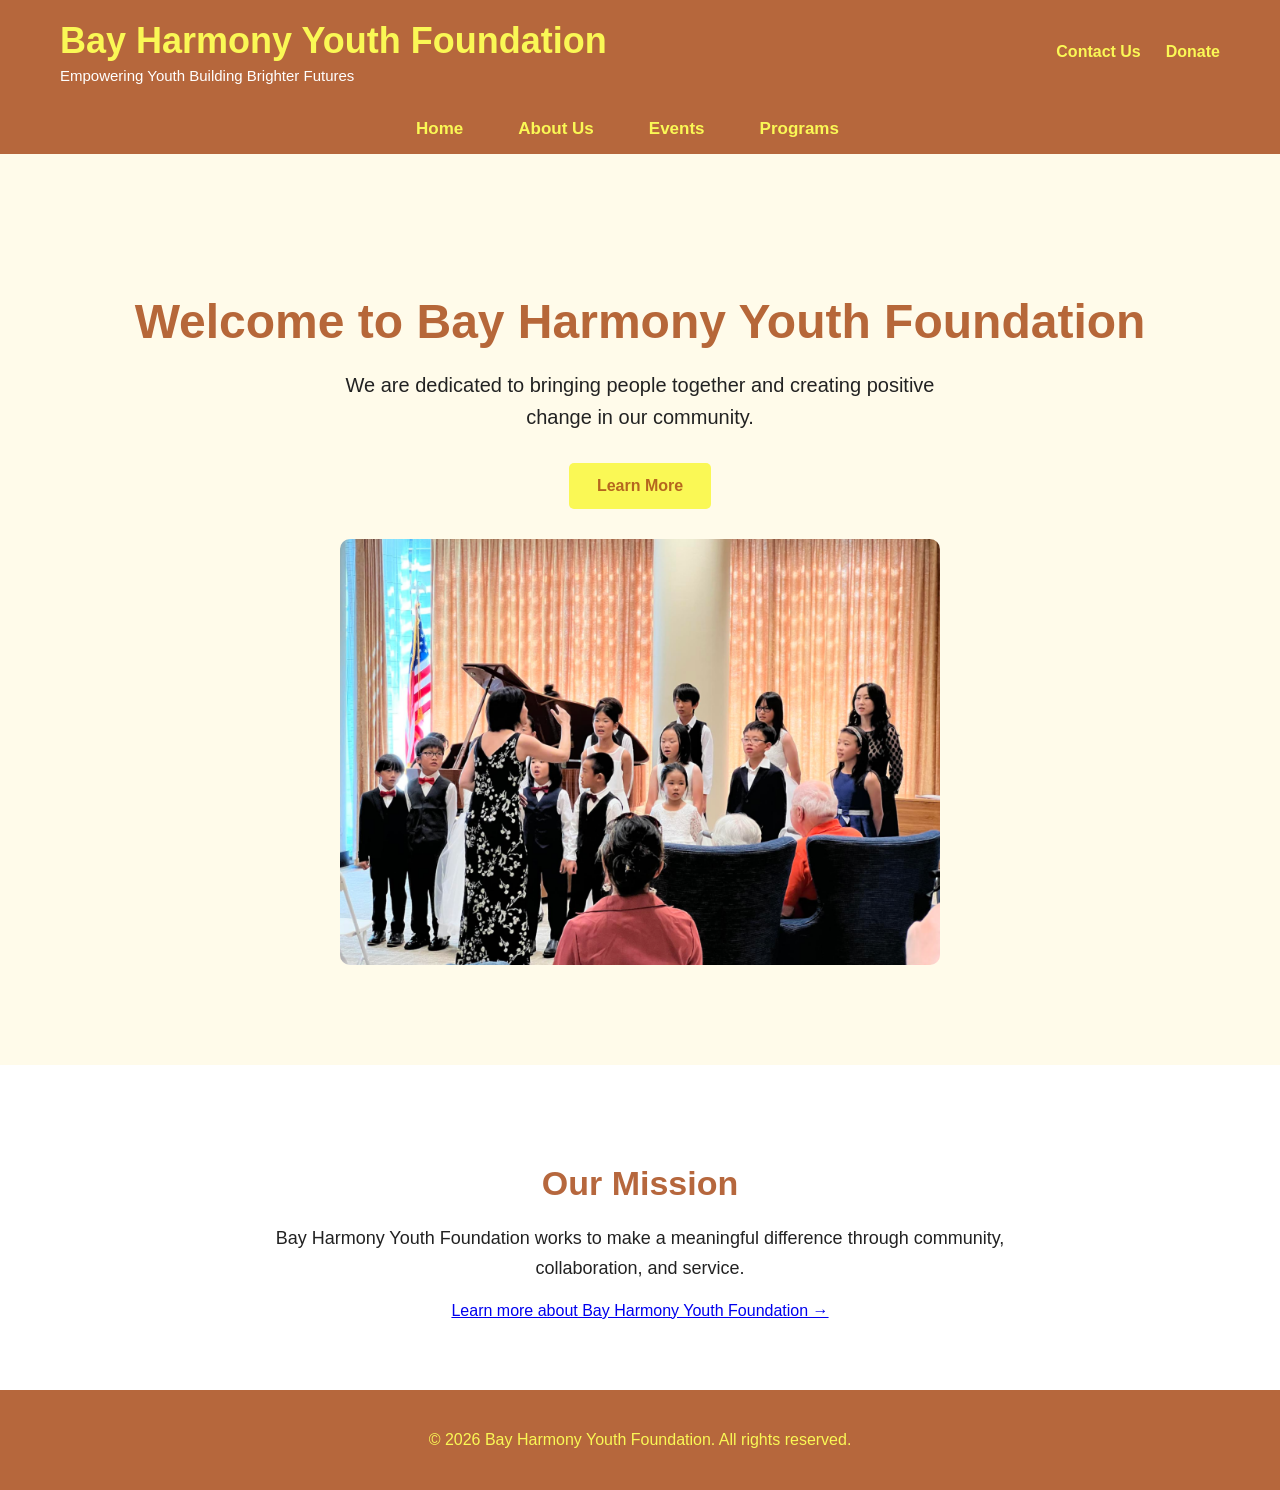
==== index.html @ f727eeae "Events and Programs update. Minor nav fixes." ====
<!DOCTYPE html>
<html lang="en">

<head>
    <meta charset="UTF-8">
    <meta name="viewport" content="width=device-width, initial-scale=1.0">
    <title>Bay Harmony Youth Foundation</title>
    <link rel="stylesheet" href="style.css">
</head>

<body>

    <header>

        <!-- Top section -->
        <div class="top-bar">

            <div class="brand">
                <a href="index.html">
                    <h1>Bay Harmony Youth Foundation</h1>
                    <p>Empowering Youth Building Brighter Futures</p>
                </a>
            </div>

            <div class="header-links">
                <a href="contact.html">Contact Us</a>                
                <a href="donate.html">Donate</a>
            </div>

        </div>

        <!-- Main navigation -->
        <nav>
            <a href="index.html">Home</a>
            <a href="about.html">About Us</a>
            <a href="events.html">Events</a>            
            <a href="program.html">Programs</a>
        </nav>

    </header>


    <!-- Main content -->
    <main>

        <section class="hero">
            <h2>Welcome to Bay Harmony Youth Foundation</h2>

            <p>
                We are dedicated to bringing people together
                and creating positive change in our community.
            </p>

            <a class="button" href="about.html">Learn More</a>


            <img src="images/bay-harmony.webp" alt="Bay Harmony community event">

        </section>
        

        <section class="about-section">

            <h2>Our Mission</h2>

            <p>
                Bay Harmony Youth Foundation works to make a meaningful difference
                through community, collaboration, and service.
            </p>

            <a href="about.html">Learn more about Bay Harmony Youth Foundation →</a>

        </section>

    </main>


    <footer>
        <p>&copy; 2026 Bay Harmony Youth Foundation. All rights reserved.</p>
    </footer>

</body>
</html>
---- style.css ----
/* ---------- General ---------- */

body {
    margin: 0;
    font-family: Arial, sans-serif;
    color: #222;
}


/* ---------- Top Header ---------- */

.top-bar {
    background-color: rgba(166, 70, 18, 0.819);

    display: flex;
    justify-content: space-between;
    align-items: center;

    padding: 20px 60px;
}

.brand a {
    text-decoration: none;
    color: inherit;
}


.brand h1 {
    margin: 0;
    color: #faf855;
    font-size: 36px;
}

.brand p {
    margin: 5px 0 0;
    color: white;
    font-size: 15px;
}


/* ---------- Header Links ---------- */

.header-links {
    display: flex;
    gap: 25px;
    align-items: center;
}

.header-links a {
    color: #faf855;
    text-decoration: none;
    font-weight: bold;
}

.header-links a:hover {
    text-decoration: underline;
}


/* ---------- Navigation ---------- */

nav {
    background-color: rgba(166, 70, 18, 0.819);

    display: flex;
    justify-content: center;

    padding: 15px;
    gap: 30px;
}

nav a {
    color: #faf855;
    text-decoration: none;
    margin-right: 25px;
    font-weight: bold;
    font-size: 17px;
}

nav a:hover {
    text-decoration: underline;
}


/* ---------- Hero ---------- */

.hero {
    text-align: center;
    padding: 100px 20px;

    background-color: #fffbea;
}

.hero h2 {
    font-size: 48px;
    margin-bottom: 20px;
    color: rgba(166, 70, 18, 0.819);
}

.hero p {
    max-width: 650px;
    margin: 0 auto 30px;

    font-size: 20px;
    line-height: 1.6;
}


/* ---------- Button ---------- */

.button {
    display: inline-block;

    background-color: #faf855;
    color: rgba(166, 70, 18, 0.819);

    padding: 14px 28px;

    text-decoration: none;
    font-weight: bold;

    border-radius: 5px;
}

.button:hover {
    background-color: #e8e846;
}


/* ---------- Mission ---------- */

.mission-preview {
    text-align: center;
    padding: 70px 20px;
}

.mission-preview h2 {
    font-size: 34px;
    color: rgba(166, 70, 18, 0.819);
}

.mission-preview p {
    max-width: 650px;
    margin: 0 auto 20px;

    line-height: 1.6;
}

.mission-preview a {
    color: rgba(166, 70, 18, 0.819);
    font-weight: bold;
}


/* ---------- Footer ---------- */

footer {
    background-color: rgba(166, 70, 18, 0.819);
    color: #faf855;

    text-align: center;
    padding: 25px;
}

.hero img {
    display: block;
    width: 600px;
    max-width: 90%;
    margin: 30px auto 0;
    border-radius: 10px;
}

/* ---------- About Page ---------- */

.about-hero {
    text-align: center;
    padding: 80px 20px;
    background-color: #fffbea;
}

.about-hero h2 {
    font-size: 48px;
    margin-bottom: 20px;
    color: rgba(166, 70, 18, 0.819);
}

.about-hero p {
    max-width: 700px;
    margin: 0 auto;

    font-size: 20px;
    line-height: 1.6;
}


/* ---------- About Sections ---------- */

.about-section {
    max-width: 800px;
    margin: 0 auto;
    padding: 70px 20px;
    text-align: center;
}

.about-section h2 {
    font-size: 34px;
    margin-bottom: 20px;
    color: rgba(166, 70, 18, 0.819);
}

.about-section p {
    font-size: 18px;
    line-height: 1.7;
}


/* ---------- Values ---------- */

.about-values {
    padding: 70px 20px;
    text-align: center;
    background-color: #fffbea;
}

.about-values h2 {
    font-size: 34px;
    margin-bottom: 40px;
    color: rgba(166, 70, 18, 0.819);
}

.values {
    display: flex;
    justify-content: center;
    gap: 25px;
    max-width: 1000px;
    margin: 0 auto;
}

.value {
    flex: 1;
    padding: 30px 25px;

    background-color: white;

    border-radius: 10px;
}

.value h3 {
    margin-top: 0;
    font-size: 23px;
    color: rgba(166, 70, 18, 0.819);
}

.value p {
    line-height: 1.6;
}


/* ---------- About Call To Action ---------- */

.about-action {
    text-align: center;
    padding: 80px 20px;
}

.about-action h2 {
    font-size: 34px;
    color: rgba(166, 70, 18, 0.819);
}

.about-action p {
    max-width: 600px;
    margin: 0 auto 30px;

    font-size: 18px;
    line-height: 1.6;
}


/* ---------- Contact Page ---------- */

.contact-hero {
    text-align: center;
    padding: 80px 20px;
    background-color: #fffbea;
}

.contact-hero h2 {
    font-size: 48px;
    margin-bottom: 20px;
    color: rgba(166, 70, 18, 0.819);
}

.contact-hero p {
    max-width: 700px;
    margin: 0 auto;

    font-size: 20px;
    line-height: 1.6;
}


/* ---------- Contact Information ---------- */

.contact-section {
    text-align: center;
    padding: 70px 20px;
}

.contact-section h2 {
    font-size: 34px;
    margin-bottom: 20px;
    color: rgba(166, 70, 18, 0.819);
}

.contact-section > p {
    max-width: 650px;
    margin: 0 auto 40px;

    font-size: 18px;
    line-height: 1.6;
}

.contact-info {
    display: flex;
    justify-content: center;
    gap: 25px;

    max-width: 1000px;
    margin: 0 auto;
}

.contact-item {
    flex: 1;

    padding: 30px 25px;

    background-color: #fffbea;
    border-radius: 10px;
}

.contact-item h3 {
    margin-top: 0;

    font-size: 23px;
    color: rgba(166, 70, 18, 0.819);
}

.contact-item p {
    line-height: 1.6;
}


/* ---------- Contact Action ---------- */

.contact-action {
    text-align: center;
    padding: 80px 20px;

    background-color: #fffbea;
}

.contact-action h2 {
    font-size: 34px;
    color: rgba(166, 70, 18, 0.819);
}

.contact-action p {
    max-width: 600px;
    margin: 0 auto 30px;

    font-size: 18px;
    line-height: 1.6;
}

/* ---------- Programs Page ---------- */

.programs-hero {
    max-width: 800px;
    margin: 0 auto;
    padding: 60px 25px 35px;
    text-align: left;
    background-color: #fffbea;
}

.programs-hero h2 {
    font-size: 42px;
    margin-top: 0;
    margin-bottom: 15px;
    color: rgba(166, 70, 18, 0.819);
}

.programs-hero p {
    font-size: 18px;
    line-height: 1.6;
    margin: 0;
}

/* ---------- Program Details ---------- */

.program-section {
    max-width: 800px;
    margin: 0 auto;
    padding: 20px 25px 45px;
    text-align: left;
}

.program-section h2 {
    font-size: 30px;
    margin-top: 0;
    margin-bottom: 18px;
    color: rgba(166, 70, 18, 0.819);
}

.program-section p {
    font-size: 17px;
    line-height: 1.6;
    margin: 0 0 14px;
}

.program-section p:last-child {
    margin-bottom: 0;
}


/* ---------- Events Page ---------- */

.events-hero {
    max-width: 800px;
    margin: 0 auto;
    padding: 60px 25px 35px;
    text-align: left;
    background-color: #fffbea;
}

.events-hero h2 {
    font-size: 42px;
    margin-top: 0;
    margin-bottom: 15px;
    color: rgba(166, 70, 18, 0.819);
}

.events-hero p {
    font-size: 18px;
    line-height: 1.6;
    margin: 0;
}

/* ---------- Event Details ---------- */

.event-section {
    max-width: 800px;
    margin: 0 auto;
    padding: 20px 25px 45px;
}

.event-card {
    padding: 25px 0;
    border-bottom: 1px solid #ddd0c5;
    text-align: left;
}

.event-card h2 {
    font-size: 27px;
    line-height: 1.3;
    margin-top: 0;
    margin-bottom: 20px;
    color: rgba(166, 70, 18, 0.819);
}

.event-card p {
    font-size: 17px;
    line-height: 1.6;
    margin: 0 0 12px;
}

.event-card p:last-child {
    margin-bottom: 0;
}

/* ---------- Events Contact Section ---------- */

.events-contact {
    max-width: 800px;
    margin: 0 auto;
    padding: 45px 25px 65px;
    text-align: left;
}

.events-contact h2 {
    font-size: 30px;
    margin-top: 0;
    color: rgba(166, 70, 18, 0.819);
}

.events-contact p {
    font-size: 17px;
    line-height: 1.6;
    margin-bottom: 20px;
}



/* ---------- Mobile ---------- */

@media (max-width: 600px) {

    .top-bar {
        padding: 15px 20px;
        flex-direction: column;
        text-align: center;
    }

    .brand h1 {
        font-size: 28px;
    }

    .header-links {
        margin-top: 15px;
    }

    nav {
        flex-wrap: wrap;
        gap: 10px;
        padding: 12px;
    }

    nav a {
        margin-right: 0;
        font-size: 15px;
    }

    .hero {
        padding: 60px 15px;
    }

    .hero h2 {
        font-size: 34px;
    }

    .hero p {
        font-size: 17px;
    }

    .hero img {
        width: 100%;
        max-width: 600px;
    }

        .about-hero {
        padding: 60px 15px;
    }

    .about-hero h2 {
        font-size: 34px;
    }

    .about-hero p {
        font-size: 17px;
    }

    .about-section {
        padding: 50px 20px;
    }

    .about-section h2 {
        font-size: 30px;
    }

    .values {
        flex-direction: column;
        gap: 20px;
    }

    .value {
        padding: 25px 20px;
    }

    .about-action {
        padding: 60px 20px;
    }

        .contact-hero {
        padding: 60px 15px;
    }

    .contact-hero h2 {
        font-size: 34px;
    }

    .contact-hero p {
        font-size: 17px;
    }

    .contact-section {
        padding: 50px 20px;
    }

    .contact-section h2 {
        font-size: 30px;
    }

    .contact-info {
        flex-direction: column;
        gap: 20px;
    }

    .contact-item {
        padding: 25px 20px;
    }

    .contact-action {
        padding: 60px 20px;
    }

    .programs-hero {
        padding: 40px 22px 25px;

    }

    /* ---------- Programs Mobile Layout ---------- */

    .programs-hero h2 {
        font-size: 34px;
    }

    .programs-hero p {
        font-size: 17px;
    }

    .program-section {
        padding: 30px 22px 35px;
    }

    .program-section h2 {
        font-size: 27px;
    }

    .program-section p {
        font-size: 16px;
    }
}
/* ---------- Events Mobile Layout ---------- */

@media (max-width: 600px) {
    .events-hero {
        padding: 40px 22px 25px;
    }

    .events-hero h2 {
        font-size: 34px;
    }

    .events-hero p {
        font-size: 17px;
    }

    .event-section {
        padding: 15px 22px 35px;
    }

    .event-card {
        padding: 22px 0;
    }

    .event-card h2 {
        font-size: 24px;
    }

    .event-card p {
        font-size: 16px;
    }

    .events-contact {
        padding: 35px 22px 50px;
    }
}
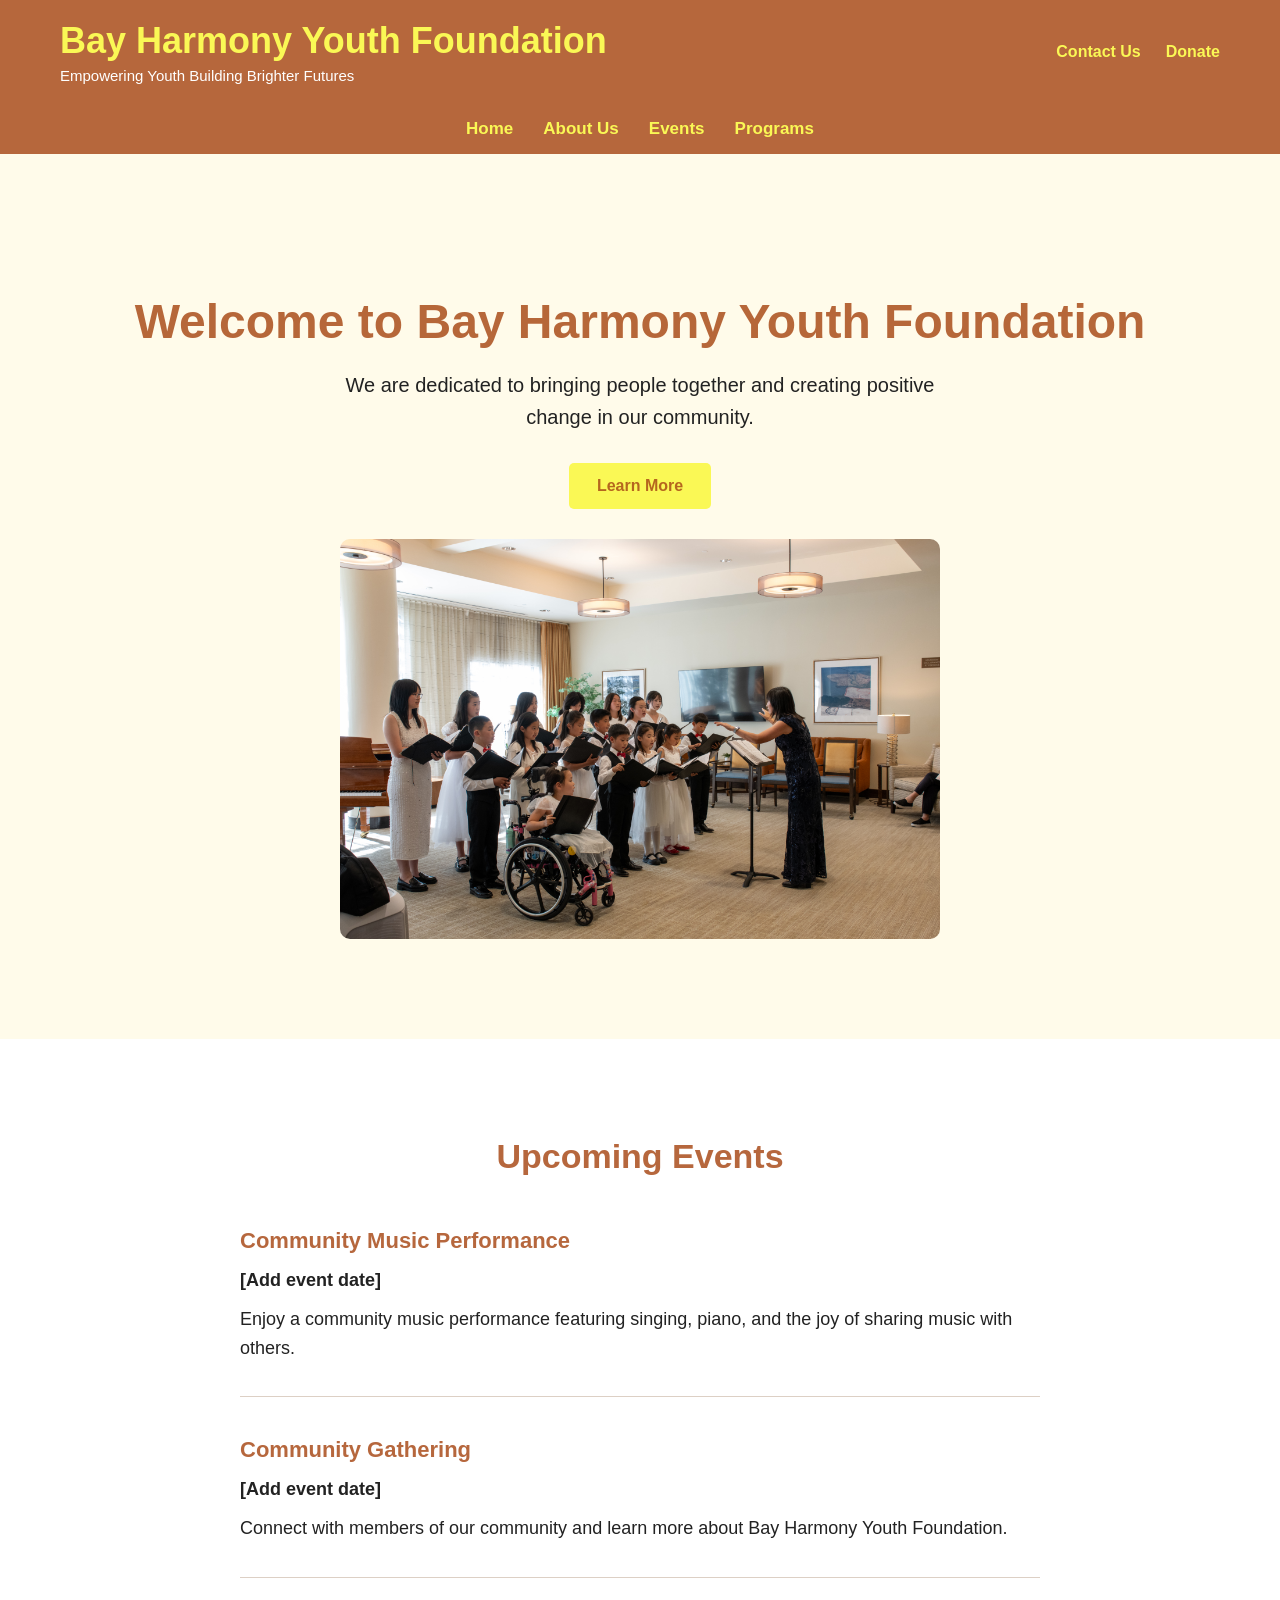
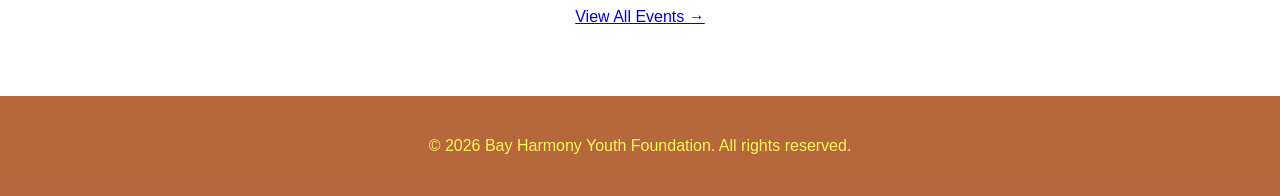
==== commit ad334f32: "Styling and image update" ====
--- a/index.html
+++ b/index.html
@@ -54,24 +54,40 @@
             <a class="button" href="about.html">Learn More</a>
 
 
-            <img src="images/bay-harmony.webp" alt="Bay Harmony community event">
+            <img src="atria-oct-9941.jpg" alt="Bay Harmony community event">
 
         </section>
         
 
         <section class="about-section">
 
-            <h2>Our Mission</h2>
+<h2>Upcoming Events</h2>
 
+    <div class="home-events">
+
+        <article class="home-event">
+            <h3>Community Music Performance</h3>
+            <p class="event-date">[Add event date]</p>
             <p>
-                Bay Harmony Youth Foundation works to make a meaningful difference
-                through community, collaboration, and service.
+                Enjoy a community music performance featuring singing,
+                piano, and the joy of sharing music with others.
             </p>
+        </article>
 
-            <a href="about.html">Learn more about Bay Harmony Youth Foundation →</a>
+        <article class="home-event">
+            <h3>Community Gathering</h3>
+            <p class="event-date">[Add event date]</p>
+            <p>
+                Connect with members of our community and learn more
+                about Bay Harmony Youth Foundation.
+            </p>
+        </article>
 
-        </section>
+    </div>
 
+    <a href="events.html">View All Events →</a>
+
+        </section>        
     </main>
 
 
--- a/style.css
+++ b/style.css
@@ -72,7 +72,6 @@
 nav a {
     color: #faf855;
     text-decoration: none;
-    margin-right: 25px;
     font-weight: bold;
     font-size: 17px;
 }
@@ -127,29 +126,6 @@
 }
 
 
-/* ---------- Mission ---------- */
-
-.mission-preview {
-    text-align: center;
-    padding: 70px 20px;
-}
-
-.mission-preview h2 {
-    font-size: 34px;
-    color: rgba(166, 70, 18, 0.819);
-}
-
-.mission-preview p {
-    max-width: 650px;
-    margin: 0 auto 20px;
-
-    line-height: 1.6;
-}
-
-.mission-preview a {
-    color: rgba(166, 70, 18, 0.819);
-    font-weight: bold;
-}
 
 
 /* ---------- Footer ---------- */
@@ -374,13 +350,15 @@
 }
 
 /* ---------- Programs Page ---------- */
-
 .programs-hero {
+    padding: 60px 25px 35px;
+    background-color: #fffbea;
+}
+
+.programs-hero-content {
     max-width: 800px;
     margin: 0 auto;
-    padding: 60px 25px 35px;
     text-align: left;
-    background-color: #fffbea;
 }
 
 .programs-hero h2 {
@@ -424,13 +402,15 @@
 
 
 /* ---------- Events Page ---------- */
-
 .events-hero {
+    padding: 60px 25px 35px;
+    background-color: #fffbea;
+}
+
+.events-hero-content {
     max-width: 800px;
     margin: 0 auto;
-    padding: 60px 25px 35px;
     text-align: left;
-    background-color: #fffbea;
 }
 
 .events-hero h2 {
@@ -445,7 +425,6 @@
     line-height: 1.6;
     margin: 0;
 }
-
 /* ---------- Event Details ---------- */
 
 .event-section {
@@ -499,6 +478,53 @@
     margin-bottom: 20px;
 }
 
+/* ---------- Home Page Events ---------- */
+
+.home-events-preview {
+    padding: 70px 20px;
+    text-align: center;
+}
+
+.home-events-preview h2 {
+    font-size: 34px;
+    color: rgba(166, 70, 18, 0.819);
+}
+
+.home-events-preview > a {
+    color: rgba(166, 70, 18, 0.819);
+    font-weight: bold;
+}
+
+.home-events {
+    display: flex;
+    flex-direction: column;
+    gap: 18px;
+    max-width: 800px;
+    margin: 30px auto;
+    text-align: left;
+}
+
+.home-event {
+    padding: 22px 0;
+    border-bottom: 1px solid #ddd0c5;
+}
+
+.home-event h3 {
+    margin-top: 0;
+    margin-bottom: 12px;
+    color: rgba(166, 70, 18, 0.819);
+    font-size: 22px;
+}
+
+.home-event p {
+    line-height: 1.6;
+    margin: 0 0 12px;
+}
+
+.home-event .event-date {
+    font-weight: bold;
+    margin-bottom: 10px;
+}
 
 
 /* ---------- Mobile ---------- */
@@ -526,7 +552,6 @@
     }
 
     nav a {
-        margin-right: 0;
         font-size: 15px;
     }
 
@@ -639,10 +664,9 @@
     .program-section p {
         font-size: 16px;
     }
-}
+
 /* ---------- Events Mobile Layout ---------- */
 
-@media (max-width: 600px) {
     .events-hero {
         padding: 40px 22px 25px;
     }
@@ -674,4 +698,17 @@
     .events-contact {
         padding: 35px 22px 50px;
     }
+
+    .home-events-preview {
+        padding: 50px 20px;
+    }
+
+    .home-events-preview h2 {
+        font-size: 30px;
+    }
+
+    .home-event h3 {
+        font-size: 20px;
+    }
+
 }
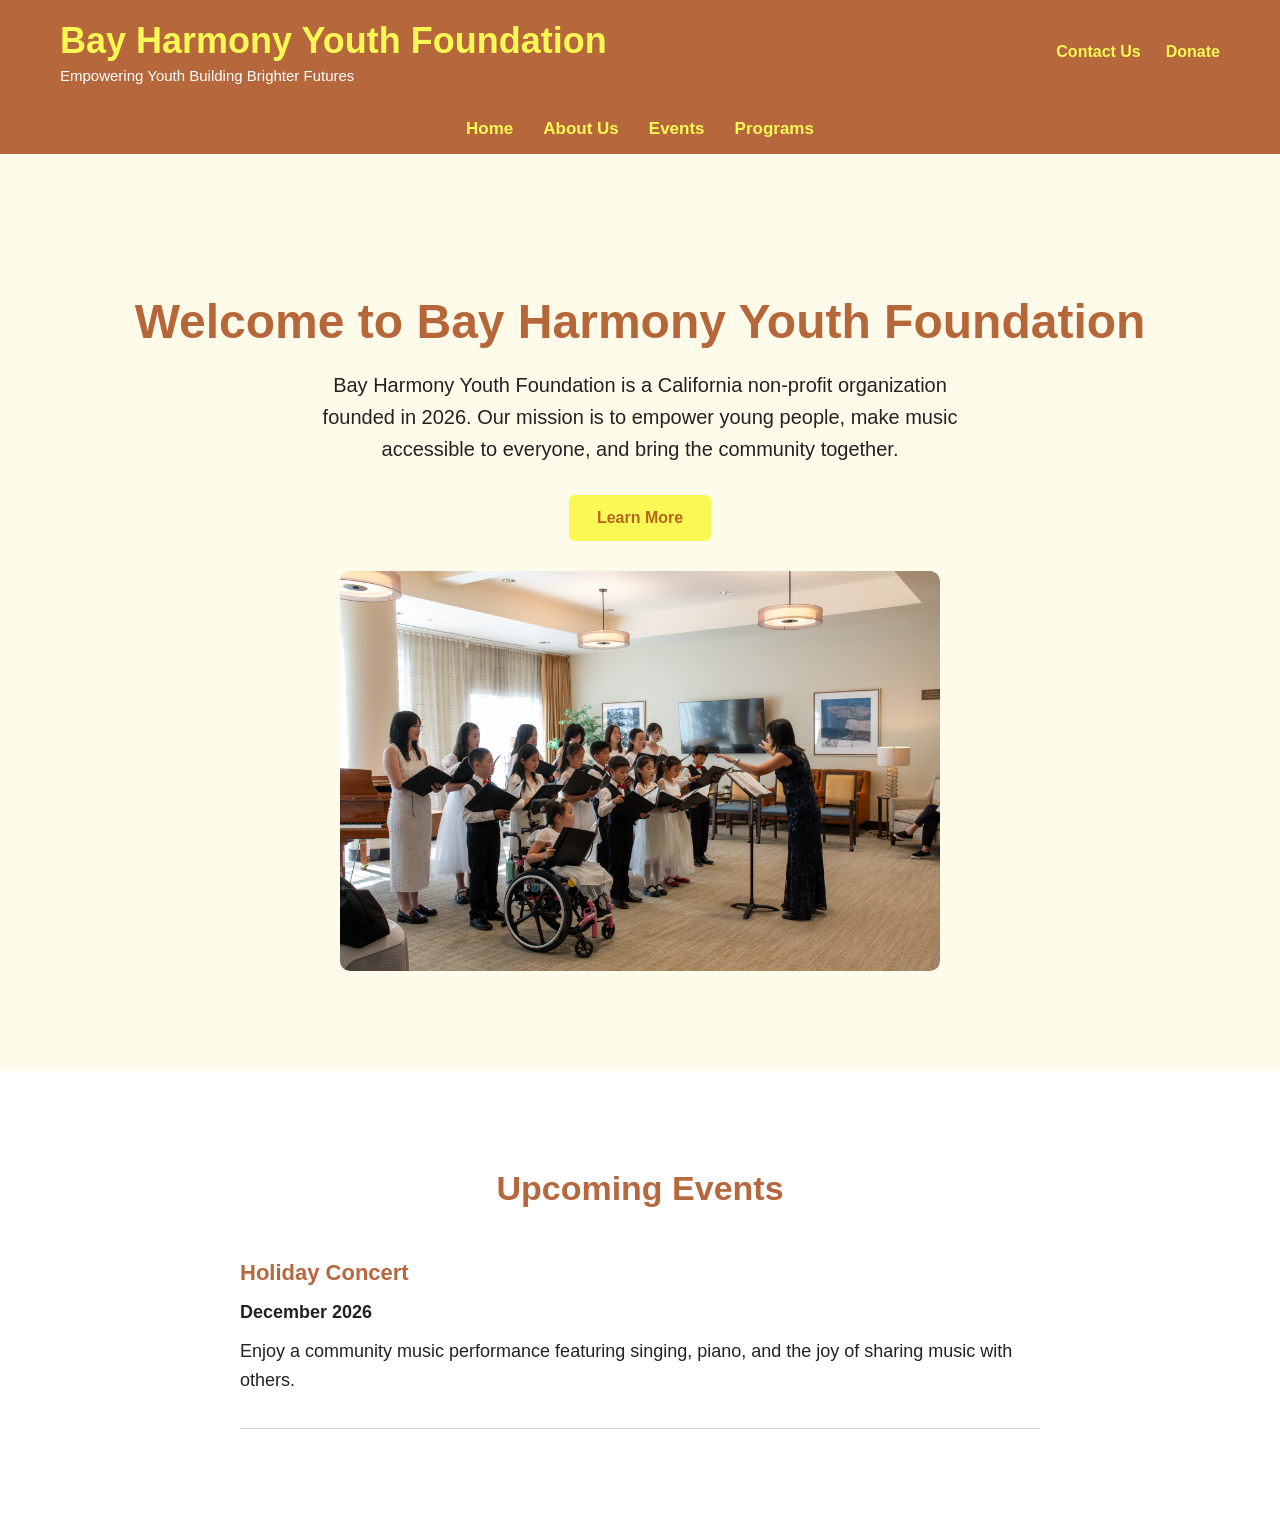
==== commit dab5685f: "Events and Home page update" ====
--- a/index.html
+++ b/index.html
@@ -47,8 +47,9 @@
             <h2>Welcome to Bay Harmony Youth Foundation</h2>
 
             <p>
-                We are dedicated to bringing people together
-                and creating positive change in our community.
+                Bay Harmony Youth Foundation is a California non-profit organization founded 
+                in 2026. Our mission is to empower young people, 
+                make music accessible to everyone, and bring the community together.
             </p>
 
             <a class="button" href="about.html">Learn More</a>
@@ -66,34 +67,9 @@
     <div class="home-events">
 
         <article class="home-event">
-            <h3>Community Music Performance</h3>
-            <p class="event-date">[Add event date]</p>
+            <h3>Holiday Concert</h3>
+            <p class="event-date">December 2026</p>
             <p>
                 Enjoy a community music performance featuring singing,
                 piano, and the joy of sharing music with others.
-            </p>
-        </article>
-
-        <article class="home-event">
-            <h3>Community Gathering</h3>
-            <p class="event-date">[Add event date]</p>
-            <p>
-                Connect with members of our community and learn more
-                about Bay Harmony Youth Foundation.
-            </p>
-        </article>
-
-    </div>
-
-    <a href="events.html">View All Events →</a>
-
-        </section>        
-    </main>
-
-
-    <footer>
-        <p>&copy; 2026 Bay Harmony Youth Foundation. All rights reserved.</p>
-    </footer>
-
-</body>
-</html>+      
--- a/style.css
+++ b/style.css
@@ -669,46 +669,4 @@
 
     .events-hero {
         padding: 40px 22px 25px;
-    }
-
-    .events-hero h2 {
-        font-size: 34px;
-    }
-
-    .events-hero p {
-        font-size: 17px;
-    }
-
-    .event-section {
-        padding: 15px 22px 35px;
-    }
-
-    .event-card {
-        padding: 22px 0;
-    }
-
-    .event-card h2 {
-        font-size: 24px;
-    }
-
-    .event-card p {
-        font-size: 16px;
-    }
-
-    .events-contact {
-        padding: 35px 22px 50px;
-    }
-
-    .home-events-preview {
-        padding: 50px 20px;
-    }
-
-    .home-events-preview h2 {
-        font-size: 30px;
-    }
-
-    .home-event h3 {
-        font-size: 20px;
-    }
-
-}+    }
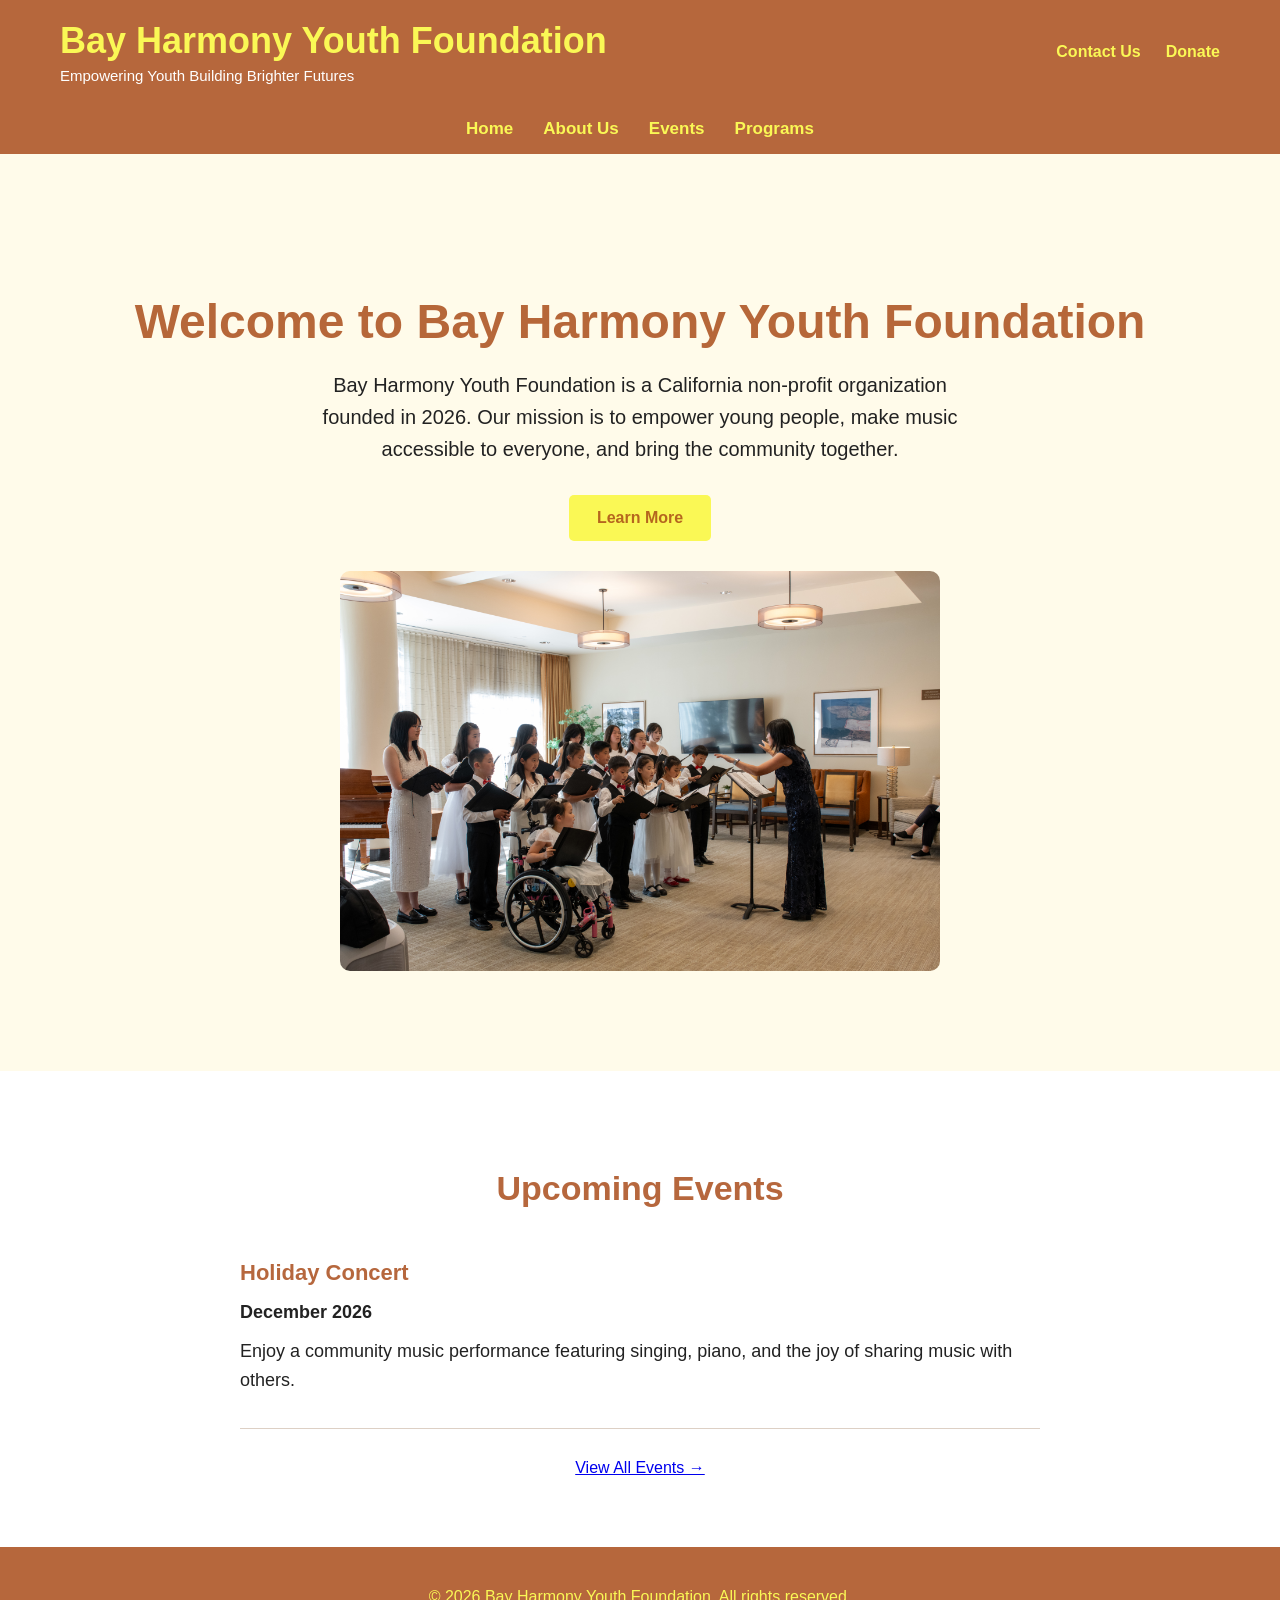
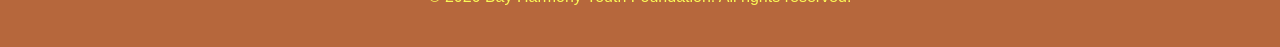
==== commit d011e839: "Update" ====
--- a/index.html
+++ b/index.html
@@ -72,4 +72,20 @@
             <p>
                 Enjoy a community music performance featuring singing,
                 piano, and the joy of sharing music with others.
-      +            </p>
+        </article>
+
+    </div>
+
+    <a href="events.html">View All Events →</a>
+
+        </section>        
+    </main>
+
+
+    <footer>
+        <p>&copy; 2026 Bay Harmony Youth Foundation. All rights reserved.</p>
+    </footer>
+
+</body>
+</html>
--- a/style.css
+++ b/style.css
@@ -669,4 +669,46 @@
 
     .events-hero {
         padding: 40px 22px 25px;
-    }+    }
+
+    .events-hero h2 {
+        font-size: 34px;
+    }
+
+    .events-hero p {
+        font-size: 17px;
+    }
+
+    .event-section {
+        padding: 15px 22px 35px;
+    }
+
+    .event-card {
+        padding: 22px 0;
+    }
+
+    .event-card h2 {
+        font-size: 24px;
+    }
+
+    .event-card p {
+        font-size: 16px;
+    }
+
+    .events-contact {
+        padding: 35px 22px 50px;
+    }
+
+    .home-events-preview {
+        padding: 50px 20px;
+    }
+
+    .home-events-preview h2 {
+        font-size: 30px;
+    }
+
+    .home-event h3 {
+        font-size: 20px;
+    }
+
+}
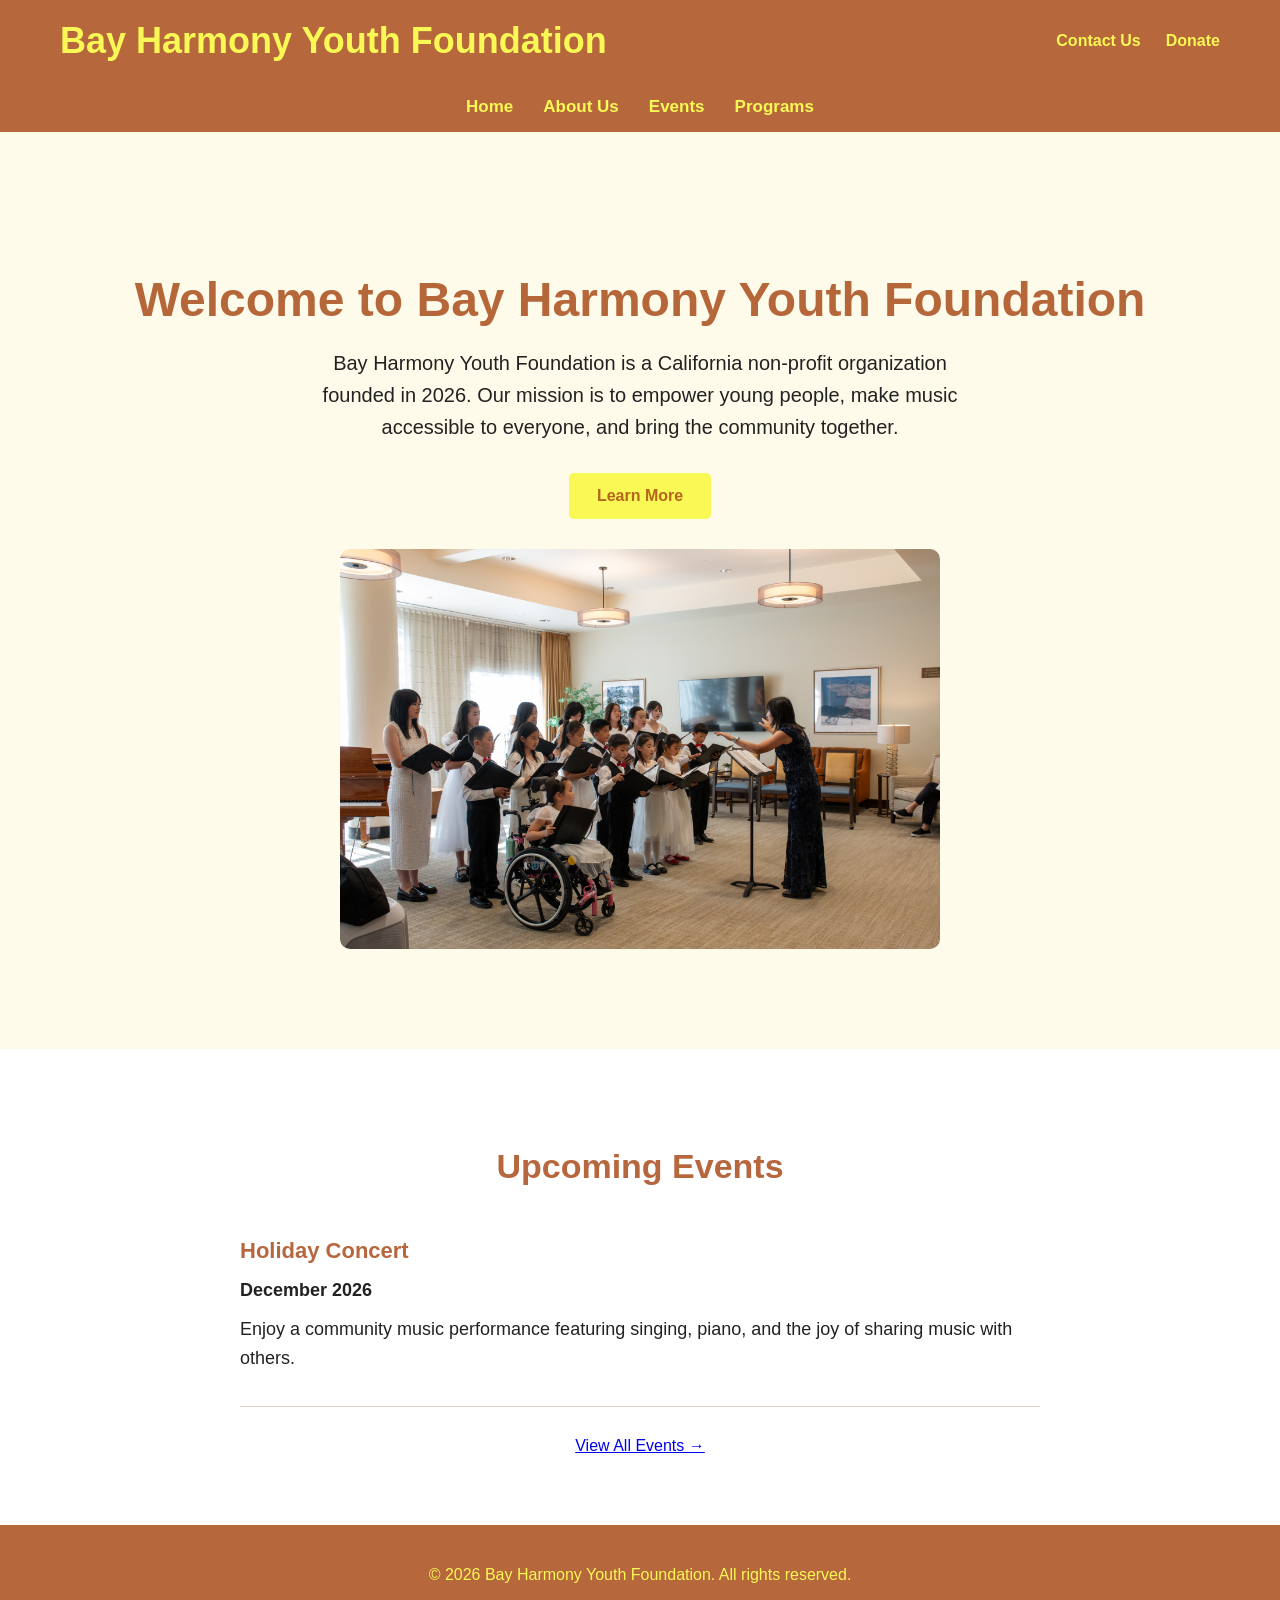
==== commit 4e6922bb: "Minor update" ====
--- a/index.html
+++ b/index.html
@@ -18,7 +18,6 @@
             <div class="brand">
                 <a href="index.html">
                     <h1>Bay Harmony Youth Foundation</h1>
-                    <p>Empowering Youth Building Brighter Futures</p>
                 </a>
             </div>
 
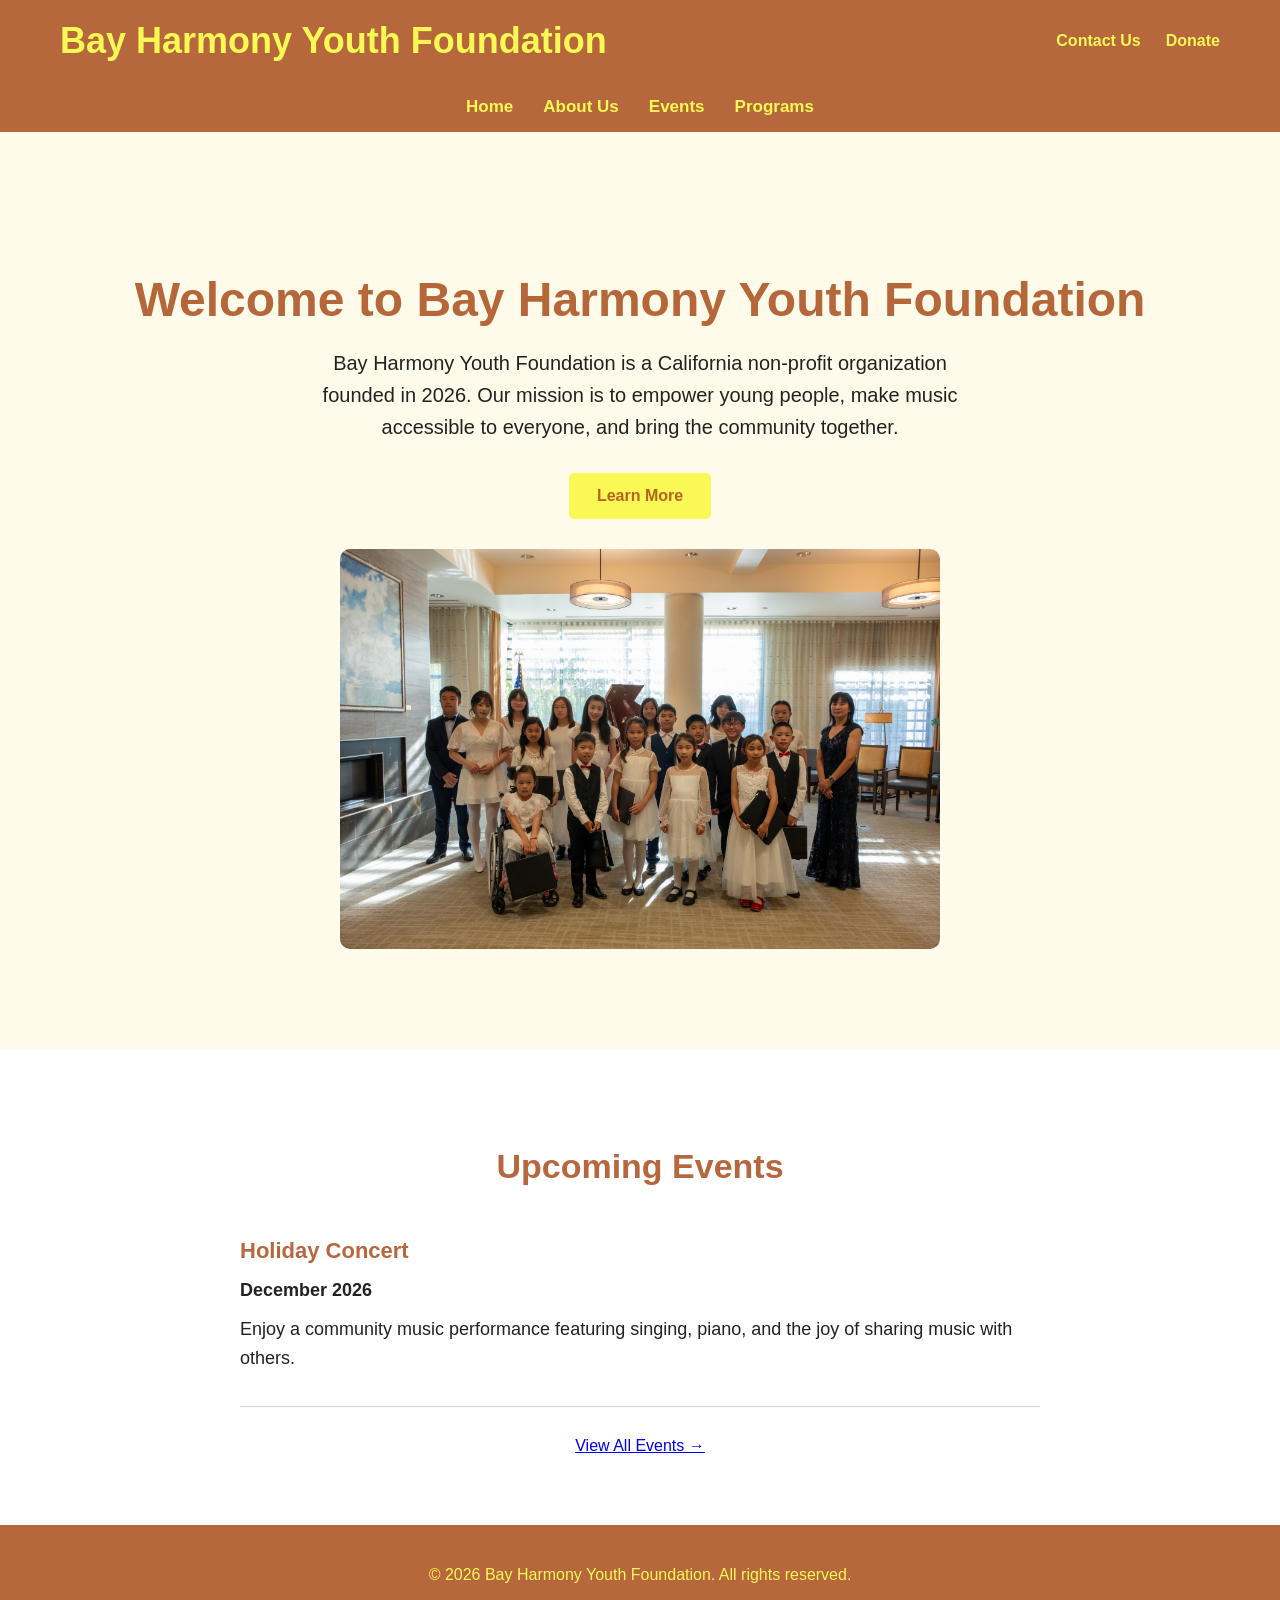
==== commit b4f23815: "Image Update" ====
--- a/index.html
+++ b/index.html
@@ -54,7 +54,7 @@
             <a class="button" href="about.html">Learn More</a>
 
 
-            <img src="atria-oct-9941.jpg" alt="Bay Harmony community event">
+            <img src="atria-oct-0277.jpg" alt="Bay Harmony community event">
 
         </section>
         
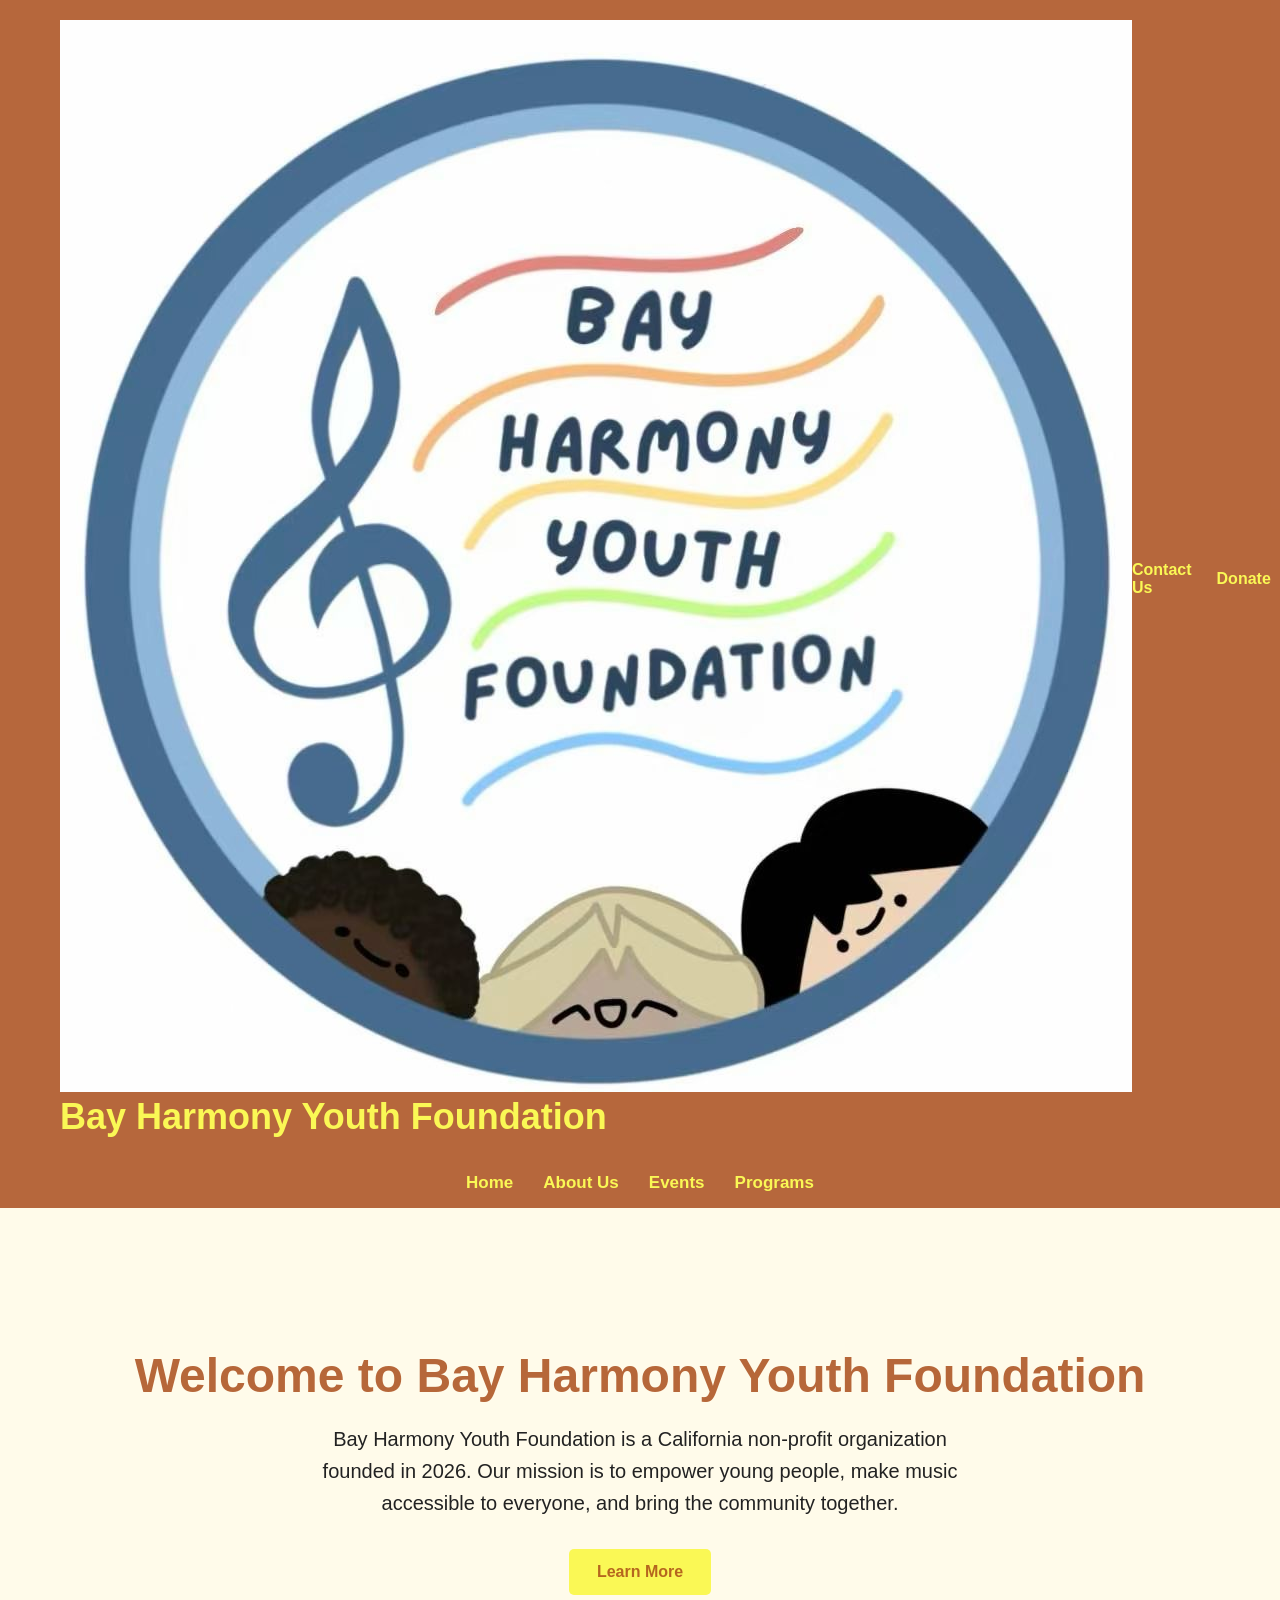
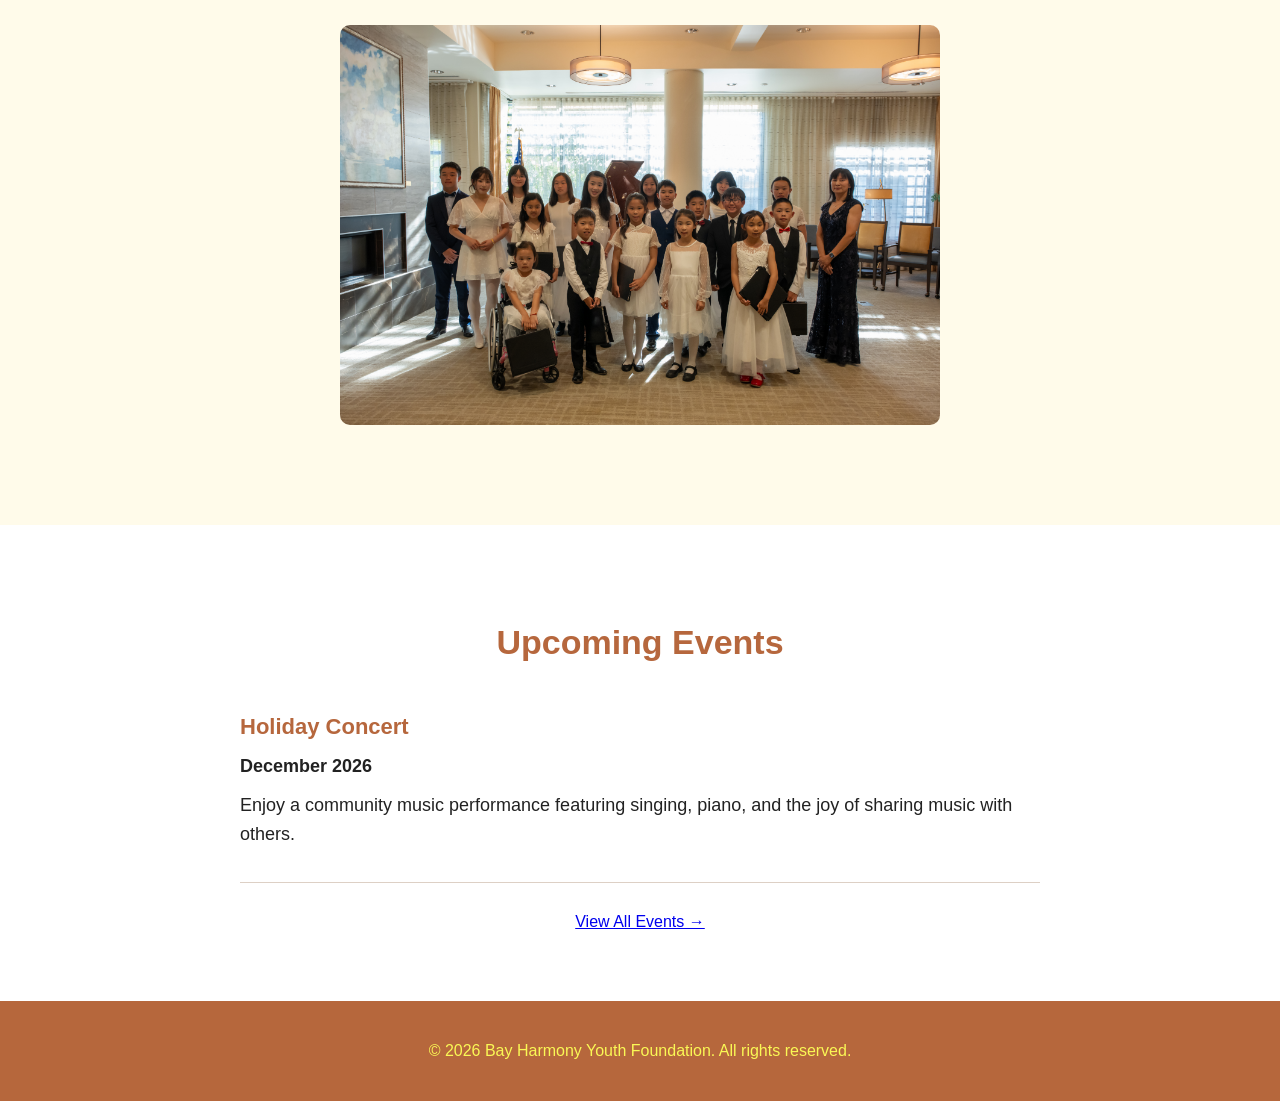
==== commit 40a4a043: "Logo Update" ====
--- a/index.html
+++ b/index.html
@@ -16,9 +16,16 @@
         <div class="top-bar">
 
             <div class="brand">
-                <a href="index.html">
-                    <h1>Bay Harmony Youth Foundation</h1>
-                </a>
+
+<a href="index.html" class="brand-link">
+    <img src="logo.jpeg"
+         alt="Bay Harmony Youth Foundation logo"
+         class="site-logo">
+
+    <div class="brand-text">
+        <h1>Bay Harmony Youth Foundation</h1>
+    </div>
+</a>                
             </div>
 
             <div class="header-links">
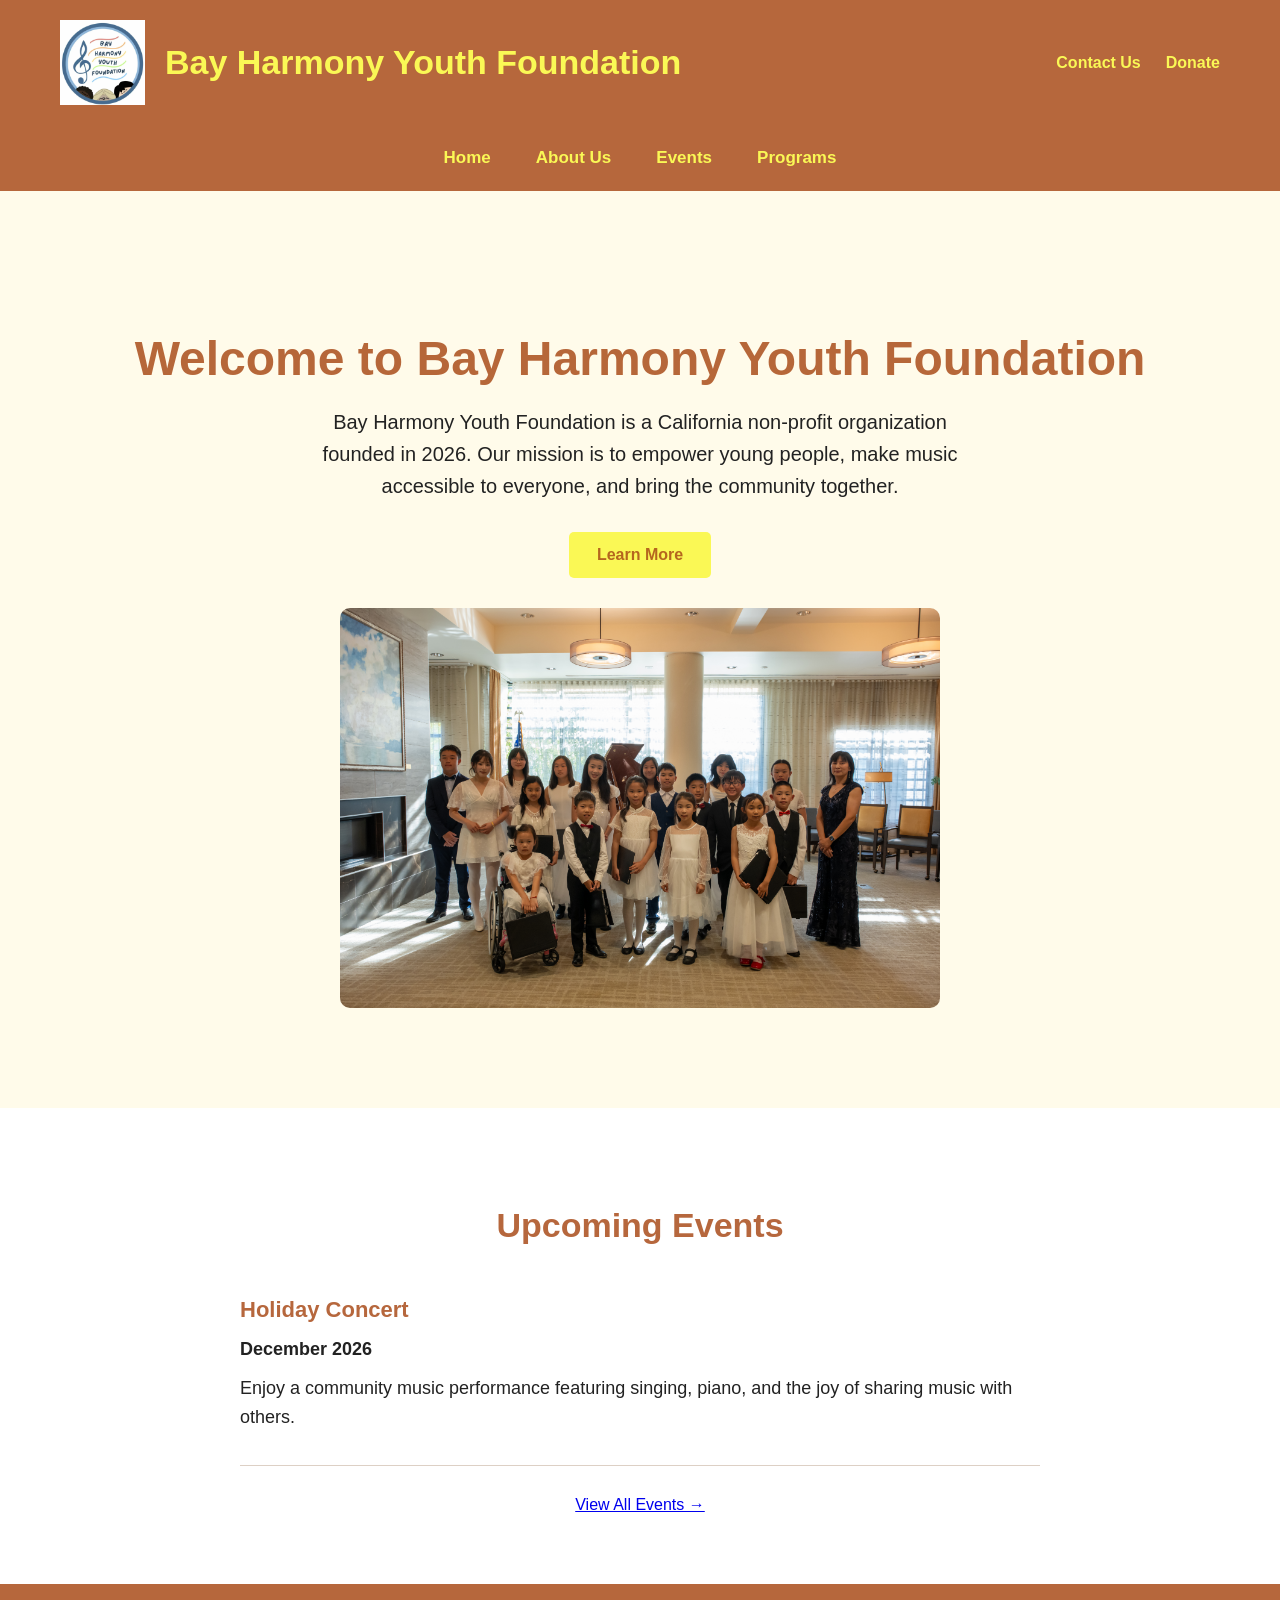
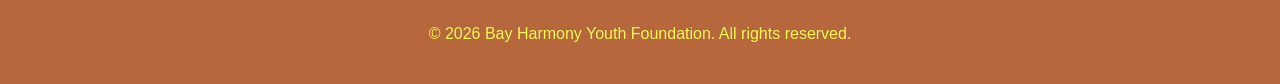
==== commit 1c7a28d9: "Google analytics added." ====
--- a/index.html
+++ b/index.html
@@ -2,6 +2,15 @@
 <html lang="en">
 
 <head>
+    <!-- Google tag (gtag.js) -->
+<script async src="https://www.googletagmanager.com/gtag/js?id=G-EHW7BMC6J6"></script>
+<script>
+  window.dataLayer = window.dataLayer || [];
+  function gtag(){dataLayer.push(arguments);}
+  gtag('js', new Date());
+
+  gtag('config', 'G-EHW7BMC6J6');
+</script>
     <meta charset="UTF-8">
     <meta name="viewport" content="width=device-width, initial-scale=1.0">
     <title>Bay Harmony Youth Foundation</title>
--- a/style.css
+++ b/style.css
@@ -19,24 +19,32 @@
     padding: 20px 60px;
 }
 
-.brand a {
+.brand-link {
+    display: flex;
+    align-items: center;
+    gap: 20px; /* Space between logo and name */
     text-decoration: none;
     color: inherit;
 }
 
-
-.brand h1 {
+.site-logo {
+    width: 85px;
+    height: 85px;
+    object-fit: contain;
+    flex-shrink: 0;
+}
+
+.brand-text h1 {
     margin: 0;
     color: #faf855;
-    font-size: 36px;
-}
-
-.brand p {
-    margin: 5px 0 0;
+    font-size: 34px;
+}
+
+.brand-text p {
+    margin: 6px 0 0;
     color: white;
     font-size: 15px;
 }
-
 
 /* ---------- Header Links ---------- */
 
@@ -61,12 +69,12 @@
 
 nav {
     background-color: rgba(166, 70, 18, 0.819);
-
     display: flex;
     justify-content: center;
-
-    padding: 15px;
-    gap: 30px;
+    align-items: center;
+    flex-wrap: wrap;
+    padding: 18px 25px;
+    gap: 45px;
 }
 
 nav a {
@@ -74,6 +82,11 @@
     text-decoration: none;
     font-weight: bold;
     font-size: 17px;
+    padding: 5px 0;
+}
+
+nav a:hover {
+    text-decoration: underline;
 }
 
 nav a:hover {
@@ -710,5 +723,21 @@
     .home-event h3 {
         font-size: 20px;
     }
-
+    .brand-link {
+    flex-direction: column;
+    gap: 10px;
+    }
+
+    .site-logo {
+        width: 65px;
+        height: 65px;
+    }
+
+    .brand-text h1 {
+        font-size: 26px;
+    }
+
+    .brand-text p {
+        font-size: 14px;
+    }
 }
